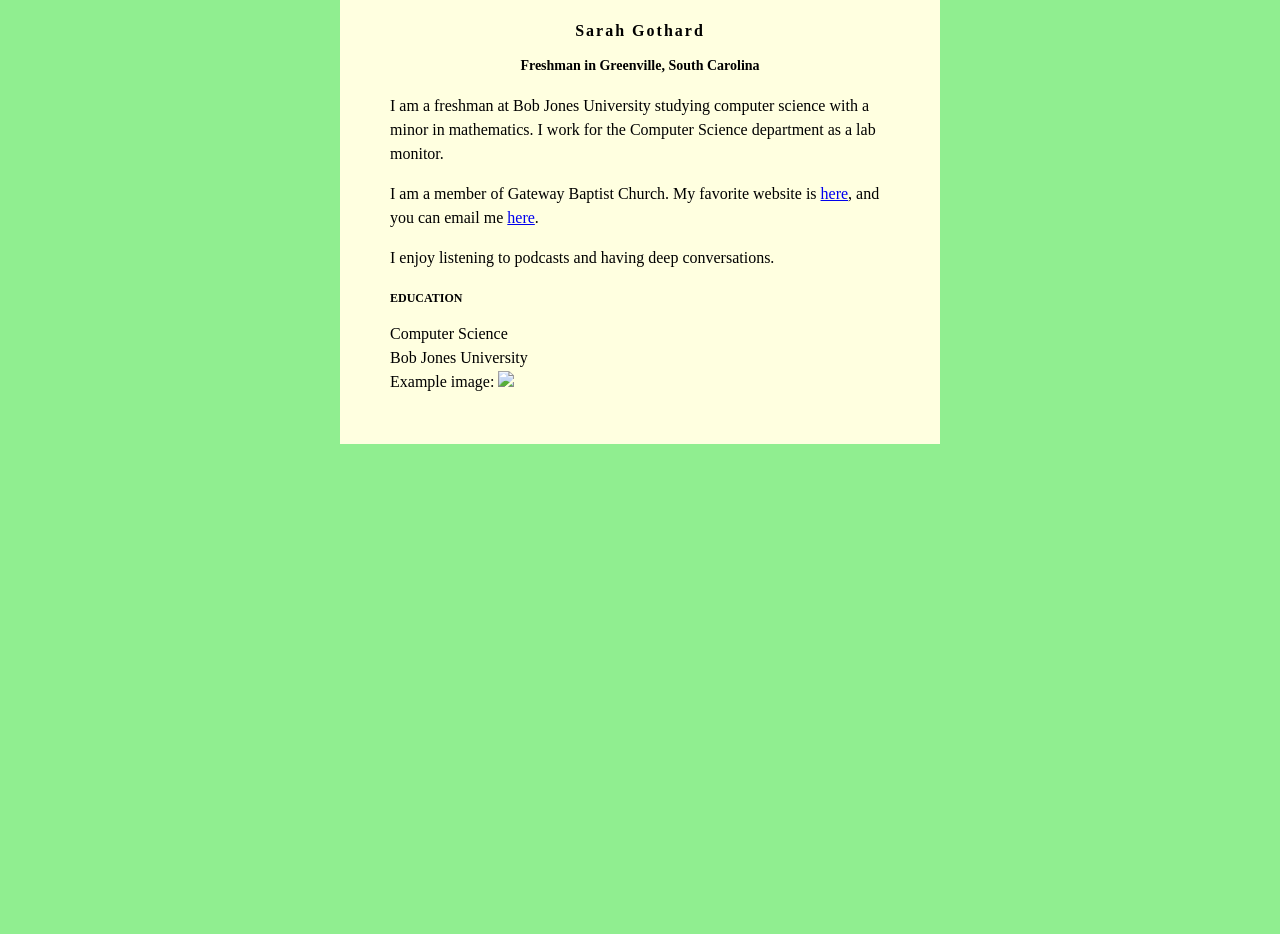
==== index.html @ 4dcf938e "Create index.html" ====
<html>
<head>
<style>
body {
    background: lightgreen;
    font-family: Verdana;
}  
#content {
    background: lightyellow;
    min-width: 200px;
    max-width: 500px;
    padding: 50px;
    margin: auto;
    margin-top: -50px;
    line-height: 150%;
}
h1 {
    letter-spacing: 2px;
    font-size: 16px;
    text-align: center;
}
h2 {
    font-size: 14px;
    text-align: center;
}
h3 {
    font-size: 12px;
}
</style>
</head>    
<body>
    <div id="content">
        <h1>Sarah Gothard</h1>
        <h2>Freshman in Greenville, South Carolina</h2>
        
         <p>I am a freshman at Bob Jones University studying computer science with a minor in 
            mathematics. I work for the Computer Science department as a lab monitor.</p>
         <p>
            I am a member of Gateway Baptist Church. My favorite website is  
            <a href="https://mobilehymns.org/">here</a>, and you can email me  
            <a href="mailto:sgothard@bju.edu">here</a>.
         </p> 
         <p>
            I enjoy listening to podcasts and having deep conversations.
         </p>
        <h3>EDUCATION</h3>
        Computer Science<br />
        Bob Jones University<br />
        Example image:
        <img src="https://cs.bju.edu/media/bju-math-division/bju-computer-science/site-assets/images/cs-logo-main.png" />
    </div>
</body>
</html>
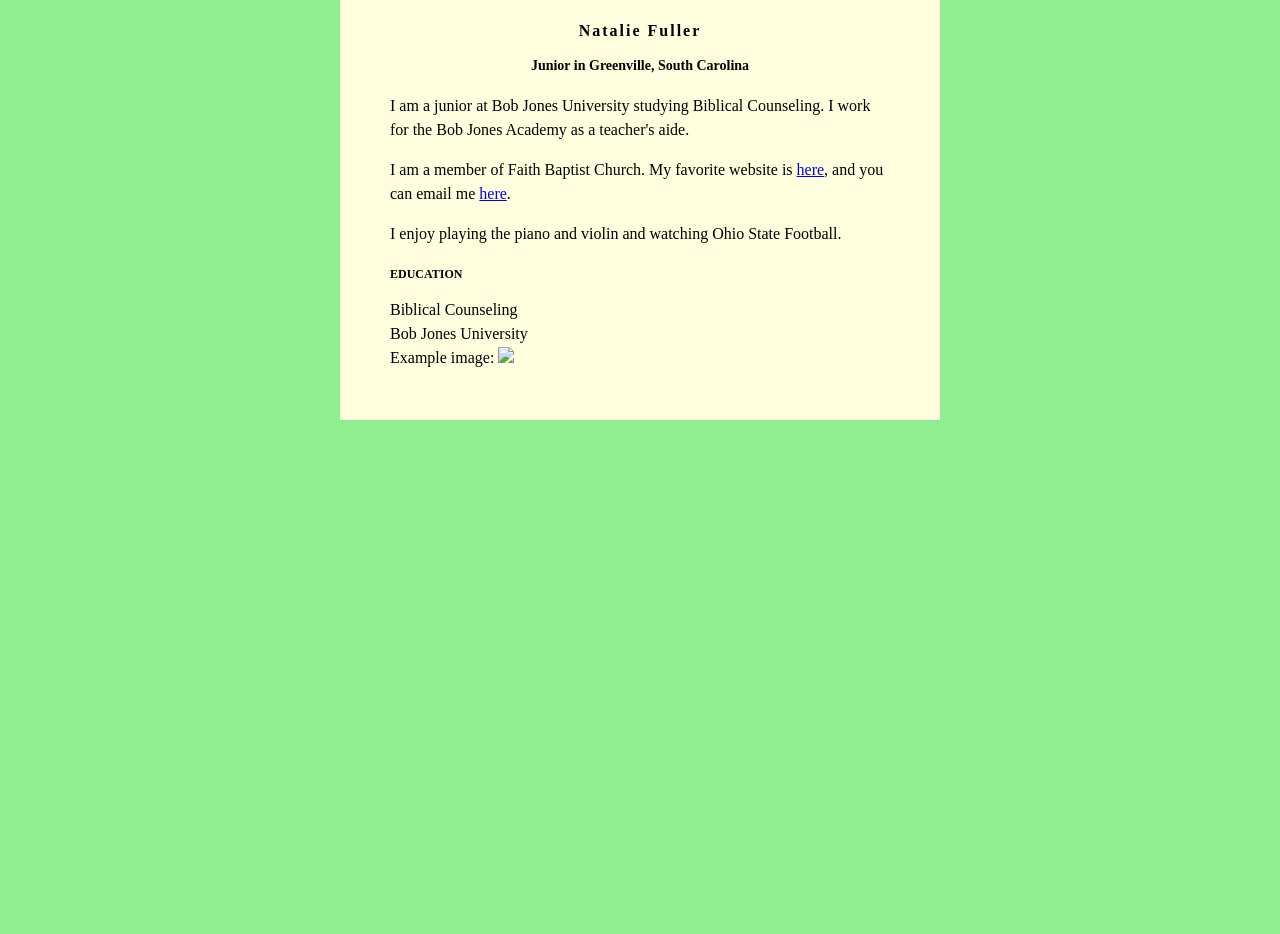
==== commit eeacdf2c: "Update index.html" ====
--- a/index.html
+++ b/index.html
@@ -30,24 +30,23 @@
 </head>    
 <body>
     <div id="content">
-        <h1>Sarah Gothard</h1>
-        <h2>Freshman in Greenville, South Carolina</h2>
+        <h1>Natalie Fuller</h1>
+        <h2>Junior in Greenville, South Carolina</h2>
         
-         <p>I am a freshman at Bob Jones University studying computer science with a minor in 
-            mathematics. I work for the Computer Science department as a lab monitor.</p>
+         <p>I am a junior at Bob Jones University studying Biblical Counseling. I work for the Bob Jones Academy as a teacher's aide.</p>
          <p>
-            I am a member of Gateway Baptist Church. My favorite website is  
-            <a href="https://mobilehymns.org/">here</a>, and you can email me  
-            <a href="mailto:sgothard@bju.edu">here</a>.
+            I am a member of Faith Baptist Church. My favorite website is  
+            <a href="https://www.amazon.com/">here</a>, and you can email me  
+            <a href="mailto:nfull453@students.bju.edu">here</a>.
          </p> 
          <p>
-            I enjoy listening to podcasts and having deep conversations.
+            I enjoy playing the piano and violin and watching Ohio State Football.
          </p>
         <h3>EDUCATION</h3>
-        Computer Science<br />
+        Biblical Counseling<br />
         Bob Jones University<br />
         Example image:
-        <img src="https://cs.bju.edu/media/bju-math-division/bju-computer-science/site-assets/images/cs-logo-main.png" />
+        <img src="https://www.bju.edu/about/biblical-counseling.pdf?up" />
     </div>
 </body>
 </html>
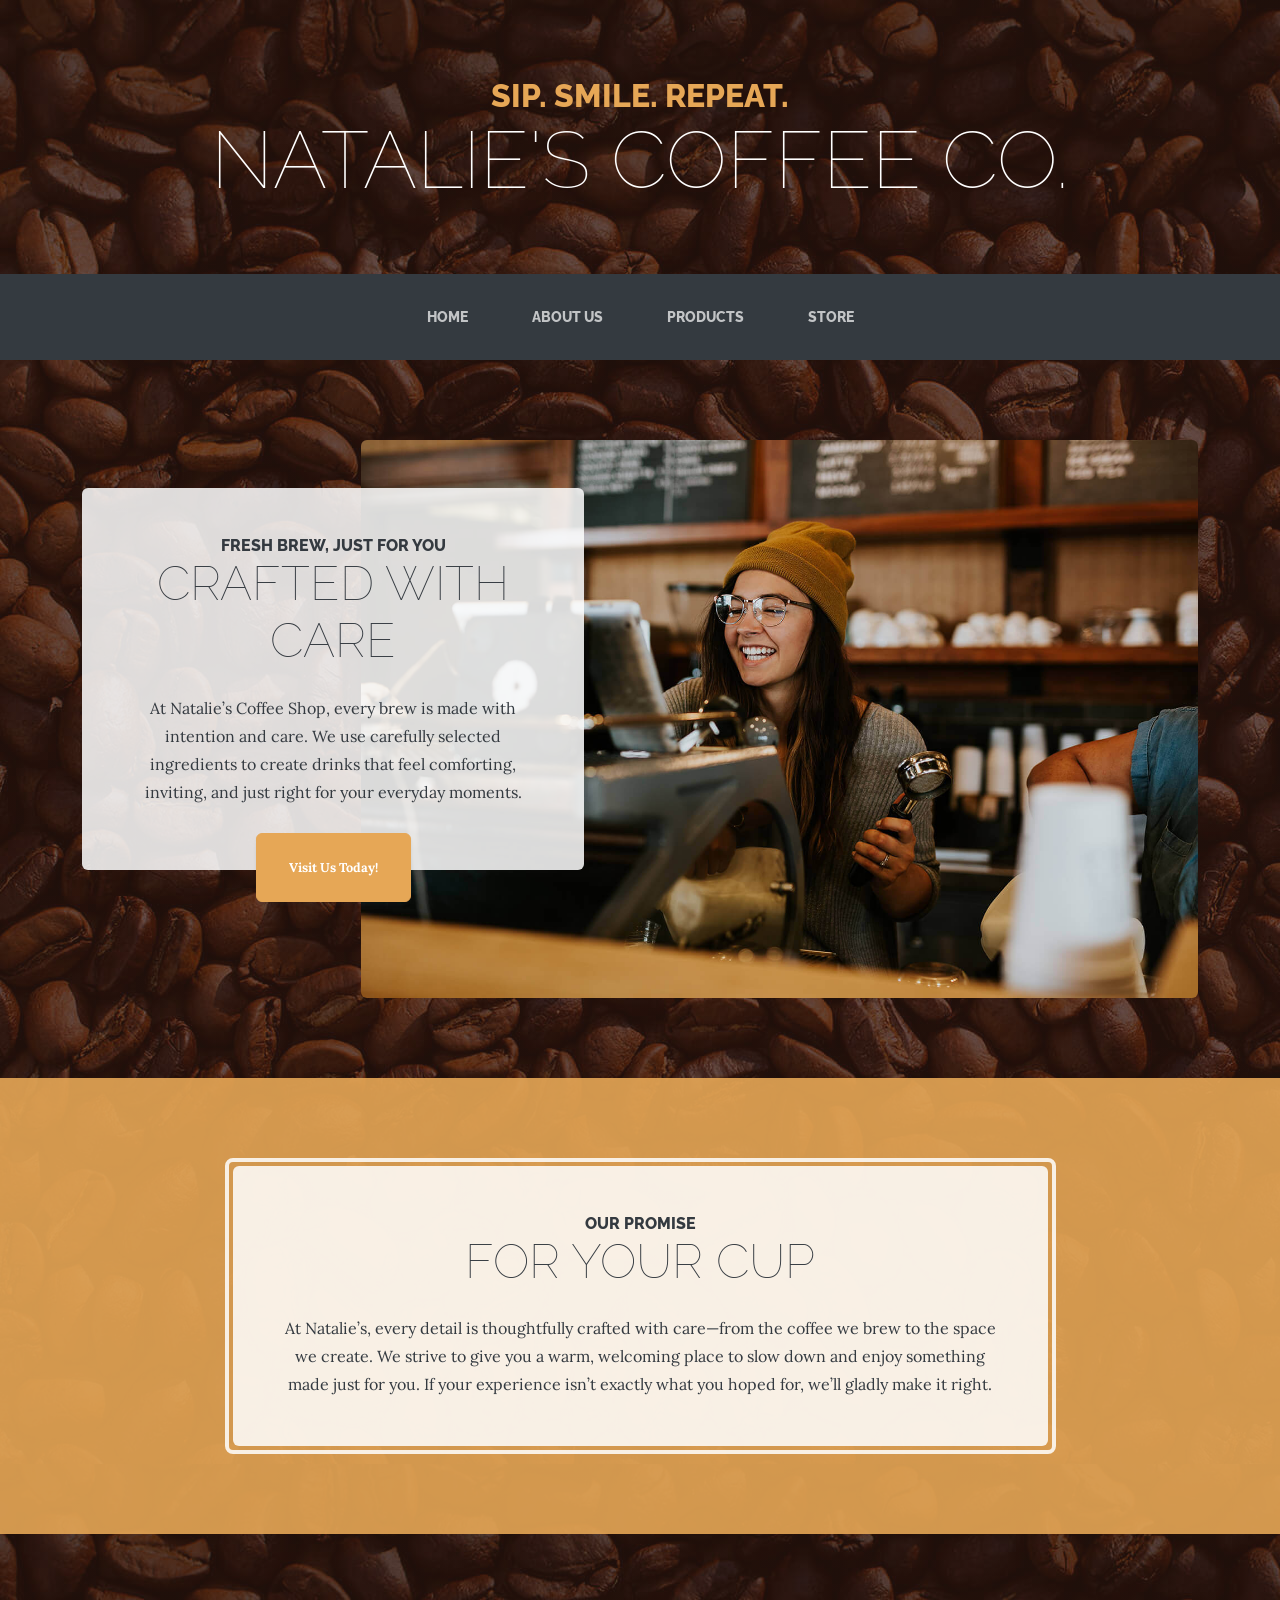
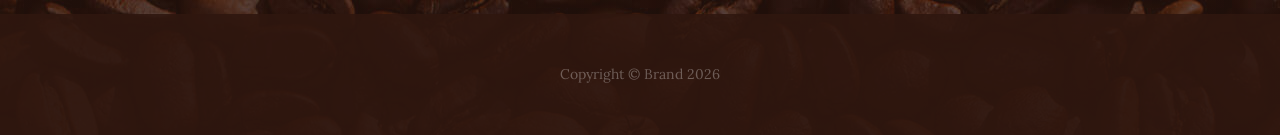
==== commit ab869ce2: "Add files via upload" ====
--- a/index.html
+++ b/index.html
@@ -1,52 +1,59 @@
-<html>
+<!DOCTYPE html>
+<html data-bs-theme="light" lang="en">
+
 <head>
-<style>
-body {
-    background: lightgreen;
-    font-family: Verdana;
-}  
-#content {
-    background: lightyellow;
-    min-width: 200px;
-    max-width: 500px;
-    padding: 50px;
-    margin: auto;
-    margin-top: -50px;
-    line-height: 150%;
-}
-h1 {
-    letter-spacing: 2px;
-    font-size: 16px;
-    text-align: center;
-}
-h2 {
-    font-size: 14px;
-    text-align: center;
-}
-h3 {
-    font-size: 12px;
-}
-</style>
-</head>    
-<body>
-    <div id="content">
-        <h1>Natalie Fuller</h1>
-        <h2>Junior in Greenville, South Carolina</h2>
-        
-         <p>I am a junior at Bob Jones University studying Biblical Counseling. I work for the Bob Jones Academy as a teacher's aide.</p>
-         <p>
-            I am a member of Faith Baptist Church. My favorite website is  
-            <a href="https://www.amazon.com/">here</a>, and you can email me  
-            <a href="mailto:nfull453@students.bju.edu">here</a>.
-         </p> 
-         <p>
-            I enjoy playing the piano and violin and watching Ohio State Football.
-         </p>
-        <h3>EDUCATION</h3>
-        Biblical Counseling<br />
-        Bob Jones University<br />
-        Example image:
-        <img src="https://www.bju.edu/about/biblical-counseling.pdf?up" />
-    </div>
+    <meta charset="utf-8">
+    <meta name="viewport" content="width=device-width, initial-scale=1.0, shrink-to-fit=no">
+    <title>Home - Brand</title>
+    <link rel="stylesheet" href="assets/bootstrap/css/bootstrap.min.css">
+    <link rel="stylesheet" href="https://fonts.googleapis.com/css?family=Raleway:100,100i,200,200i,300,300i,400,400i,500,500i,600,600i,700,700i,800,800i,900,900i&amp;display=swap">
+    <link rel="stylesheet" href="https://fonts.googleapis.com/css?family=Lora:400,400i,700,700i&amp;display=swap">
+</head>
+
+<body style="background:linear-gradient(rgba(47, 23, 15, 0.65), rgba(47, 23, 15, 0.65)), url('assets/img/bg.jpg');">
+    <h1 class="text-center text-white d-none d-lg-block site-heading"><span class="text-primary mb-3 site-heading-upper">sip. smile. repeat.</span><span class="site-heading-lower">Natalie's Coffee Co.</span></h1>
+    <nav class="navbar navbar-expand-lg bg-dark py-lg-4 navbar-dark" id="mainNav">
+        <div class="container"><a class="navbar-brand text-uppercase d-lg-none" href="#">Natalie's Coffee co.</a><button class="navbar-toggler" data-bs-toggle="collapse" data-bs-target="#navbarResponsive"><span class="visually-hidden">Toggle navigation</span><span class="navbar-toggler-icon"></span></button>
+            <div class="collapse navbar-collapse" id="navbarResponsive">
+                <ul class="navbar-nav mx-auto">
+                    <li class="nav-item"><a class="nav-link" href="/index.html">Home</a></li>
+                    <li class="nav-item"><a class="nav-link" href="/about.html">About us</a></li>
+                    <li class="nav-item"><a class="nav-link" href="/products.html">Products</a></li>
+                    <li class="nav-item"><a class="nav-link" href="/store.html">Store</a></li>
+                </ul>
+            </div>
+        </div>
+    </nav>
+    <section class="page-section clearfix">
+        <div class="container">
+            <div class="intro"><img class="img-fluid mb-3 mb-lg-0 intro-img rounded" src="assets/img/intro.jpg">
+                <div class="text-center p-5 intro-text rounded bg-faded">
+                    <h2 class="mb-4 section-heading"><span class="section-heading-upper">Fresh brew, just for you</span><span class="section-heading-lower">crafted with care</span></h2>
+                    <p class="mb-3">At Natalie’s Coffee Shop, every brew is made with intention and care. We use carefully selected ingredients to create drinks that feel comforting, inviting, and just right for your everyday moments.</p>
+                    <div class="mx-auto intro-button"><a class="btn btn-primary d-inline-block mx-auto btn-xl" role="button" href="#">Visit Us Today!</a></div>
+                </div>
+            </div>
+        </div>
+    </section>
+    <section class="page-section cta">
+        <div class="container">
+            <div class="row">
+                <div class="col-xl-9 mx-auto">
+                    <div class="text-center cta-inner rounded">
+                        <h2 class="mb-4 section-heading"><span class="section-heading-upper">Our Promise</span><span class="section-heading-lower">for your cup</span></h2>
+                        <p class="mb-0">At Natalie’s, every detail is thoughtfully crafted with care—from the coffee we brew to the space we create. We strive to give you a warm, welcoming place to slow down and enjoy something made just for you. If your experience isn’t exactly what you hoped for, we’ll gladly make it right.</p>
+                    </div>
+                </div>
+            </div>
+        </div>
+    </section>
+    <footer class="text-center py-5 footer text-faded">
+        <div class="container">
+            <p class="m-0 small">Copyright&nbsp;©&nbsp;Brand 2026</p>
+        </div>
+    </footer>
+    <script src="assets/bootstrap/js/bootstrap.min.js"></script>
+    <script src="assets/js/current-day.js"></script>
 </body>
-</html>
+
+</html>
